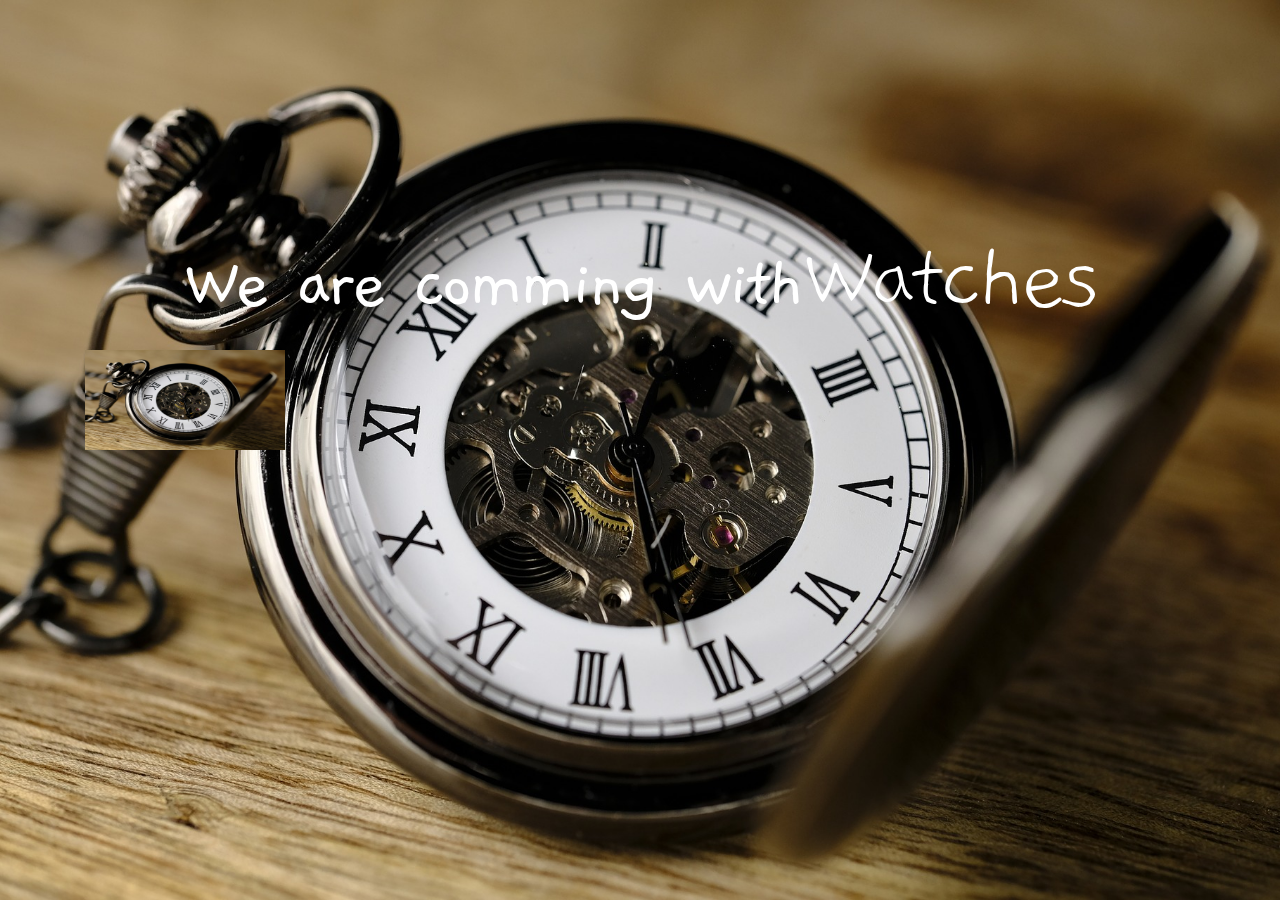
==== 01WatchLandingPage-Project/index.html @ ef6f985a "first project" ====
<!doctype html>
<html lang="en">
  <head>
    <!-- Required meta tags -->
    <meta charset="utf-8">
    <meta name="viewport" content="width=device-width, initial-scale=1, shrink-to-fit=no">

    <!-- Bootstrap CSS -->
    <link rel="stylesheet" href="https://stackpath.bootstrapcdn.com/bootstrap/4.3.1/css/bootstrap.min.css">
    <link rel="stylesheet" href="style.css">
    <link href="https://fonts.googleapis.com/css?family=Gaegu" rel="stylesheet">
    <title>Hello, world!</title>
  </head>
  <body>

<div class="container">
  <h1 class="hero">We are comming with<span class="display-1">Watches</span></h1>

  <img src="watch.jpg" class="ima" alt="watch thumbnail">
</div>












    <!-- Optional JavaScript -->
    <!-- jQuery first, then Popper.js, then Bootstrap JS -->
    <script src="https://code.jquery.com/jquery-3.3.1.slim.min.js" ></script>
    <script src="https://cdnjs.cloudflare.com/ajax/libs/popper.js/1.14.7/umd/popper.min.js" ></script>
    <script src="https://stackpath.bootstrapcdn.com/bootstrap/4.3.1/js/bootstrap.min.js"></script>
  </body>
</html>
---- 01WatchLandingPage-Project/style.css ----
body{
  background: url(watch.jpg) no-repeat center center fixed;
  background-size: cover;;
}

.hero{
  color:#FFF;
  margin-top:20%;
  text-align: center;
  font-size: 75px;
  letter-spacing: -0.05em;
  line-height: 1.5em;
  font-family: 'Gaegu', cursive;
}

.ima{
  height: 100px;
  width: 200px;
}
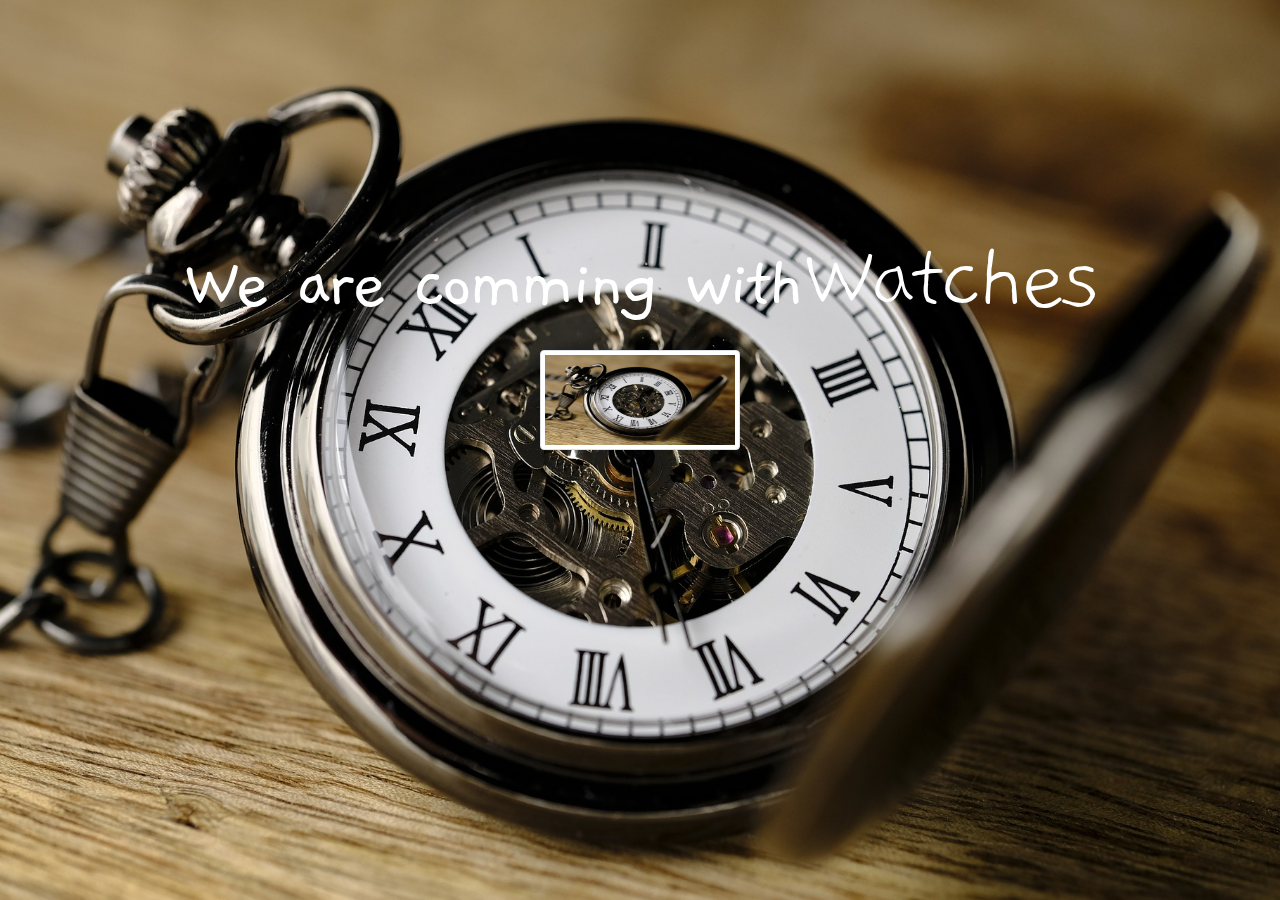
==== commit 1adf6f70: "first project ends" ====
--- a/01WatchLandingPage-Project/index.html
+++ b/01WatchLandingPage-Project/index.html
@@ -16,18 +16,16 @@
 <div class="container">
   <h1 class="hero">We are comming with<span class="display-1">Watches</span></h1>
 
-  <img src="watch.jpg" class="ima" alt="watch thumbnail">
+<!-- first method to do -->
+  <img src="watch.jpg" class="ima img-thumbnail d-block mx-auto" alt="watch thumbnail">
+
+<!-- second method to do -->
+<!--
+  <div class="text-center">
+    <img src="watch.jpg" class="ima img-thumbnail" alt="">
+  </div> -->
+
 </div>
-
-
-
-
-
-
-
-
-
-
 
 
     <!-- Optional JavaScript -->
